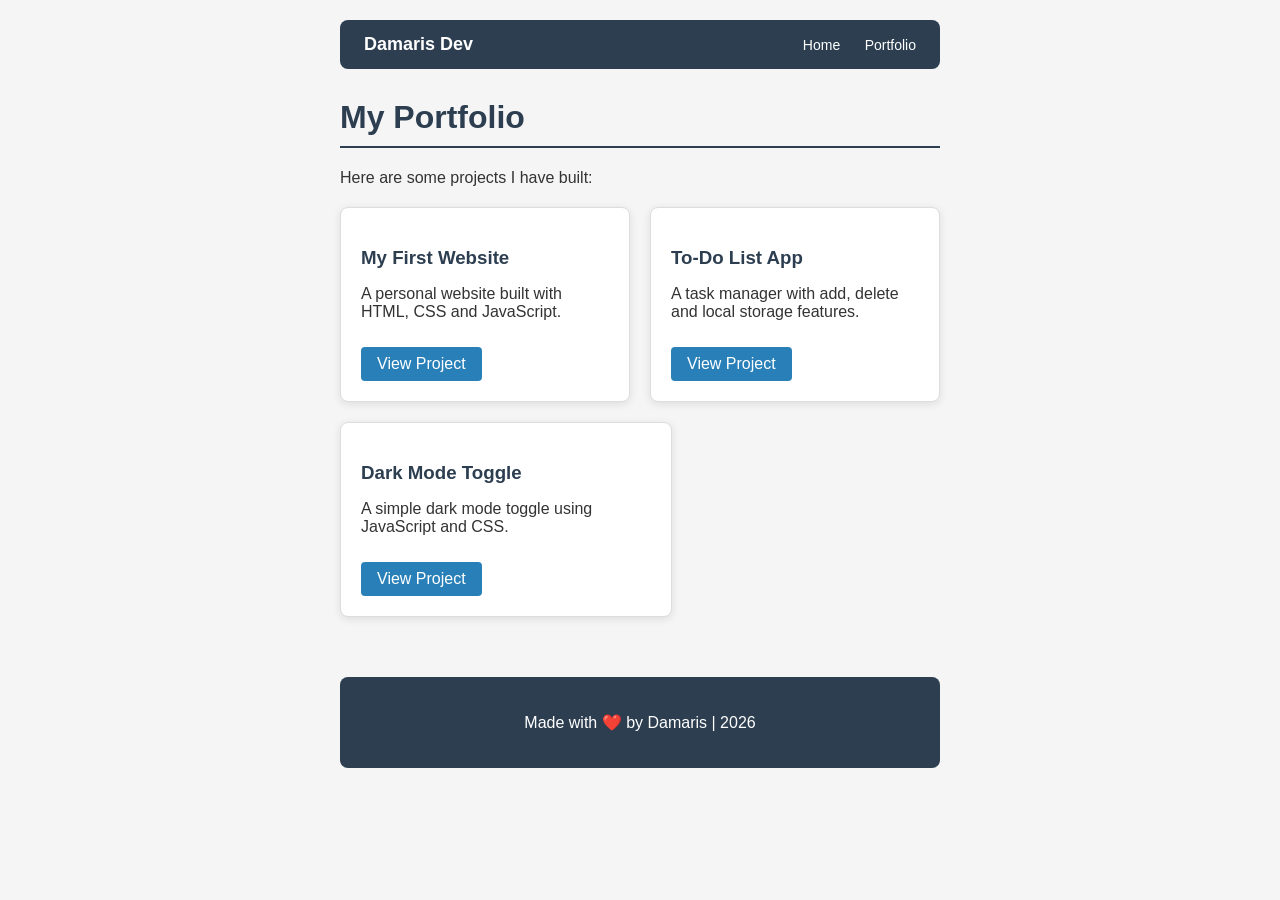
==== portfolio.html @ d2fa750f "Add files via upload" ====
<!DOCTYPE html>
<html>
  <head>
    <title>My Portfolio</title>
    <meta name="viewport" content="width=device-width, initial-scale=1.0">
    <link rel="stylesheet" href="style.css">
  </head>
  <body>

    <nav>
      <span class="logo">Damaris Dev</span>
      <div class="nav-links">
        <a href="index.html">Home</a>
        <a href="portfolio.html">Portfolio</a>
      </div>
    </nav>

    <h1>My Portfolio</h1>
    <p>Here are some projects I have built:</p>

    <div class="projects">

      <div class="project-card">
        <h3>My First Website</h3>
        <p>A personal website built with HTML, CSS and JavaScript.</p>
        <a href="index.html">View Project</a>
      </div>

      <div class="project-card">
        <h3>To-Do List App</h3>
        <p>A task manager with add, delete and local storage features.</p>
        <a href="index.html#todo">View Project</a>
      </div>

            <div class="project-card">
        <h3>Dark Mode Toggle</h3>
        <p>A simple dark mode toggle using JavaScript and CSS.</p>  
        <a href="index.html">View Project</a>               
            </div>

    </div>

    <footer>
      <p>Made with ❤️ by Damaris | 2026</p>
    </footer>

  </body>
</html>
---- style.css ----
body {
    font-family: Arial, sans-serif;
    max-width: 600px;
    background-color: #f5f5f5;
    margin: 0 auto;
    padding: 20px;
    color: #333333;
}

h1 {
    color: #2c3e50;
    border-bottom: 2px solid #2c3e50;
    padding-bottom: 10px;
    
}

h2 {
    color: #2980b9;

}

a {
    color: #e74c3c;    
}

li {
    margin-bottom: 6px;
}

.two-columns {
  display: flex;
  gap: 40px;
}

.two-columns div {
  flex: 1;
}

nav {
  display: flex;
  justify-content: space-between;
  align-items: center;
  background-color: #2c3e50;
  padding: 14px 24px;
  border-radius: 8px;
  margin-bottom: 30px;
}

.logo {
  color: #ffffff;
  font-weight: bold;
  font-size: 18px;
}

.nav-links a {
  color: #ffffff;
  text-decoration: none;
  margin-left: 20px;
  font-size: 14px;
}

.nav-links a:hover {
  color: #f39c12;
}

footer {
  text-align: center;
  margin-top: 60px;
  padding: 20px;
  background-color: #2c3e50;
  color: #ffffff;
  border-radius: 8px;
}

footer a {
  color: #f39c12;
  text-decoration: none;
}

@media (max-width: 600px) {

  body {
    padding: 10px;
  }

  nav {
    flex-direction: column;
    text-align: center;
    gap: 10px;
  }

  .nav-links a {
    margin-left: 10px;
    margin-right: 10px;
  }

  .two-columns {
    flex-direction: column;
  }

}

.projects {
  display: flex;
  gap: 20px;
  flex-wrap: wrap;
  margin-top: 20px;
}

.project-card {
  background-color: #ffffff;
  border: 1px solid #dddddd;
  border-radius: 8px;
  padding: 20px;
  flex: 1;
  min-width: 200px;
  box-shadow: 0 2px 8px rgba(0,0,0,0.1);
}

.project-card h3 {
  color: #2c3e50;
  margin-bottom: 8px;
}

.project-card a {
  display: inline-block;
  margin-top: 10px;
  background-color: #2980b9;
  color: #ffffff;
  padding: 8px 16px;
  border-radius: 4px;
  text-decoration: none;
}

.project-card a:hover {
  background-color: #2c3e50;
}

.project-card {
  transition: transform 0.3s ease;
}

.project-card:hover {
  transform: translateY(-5px);
}

.project-card {
  background-color: #ffffff;
  border: 1px solid #dddddd;
  border-radius: 8px;
  padding: 20px;
  flex: 1;
  min-width: 200px;
  max-width: calc(50% - 10px);
  box-shadow: 0 2px 8px rgba(0,0,0,0.1);
  transition: transform 0.3s ease;
}
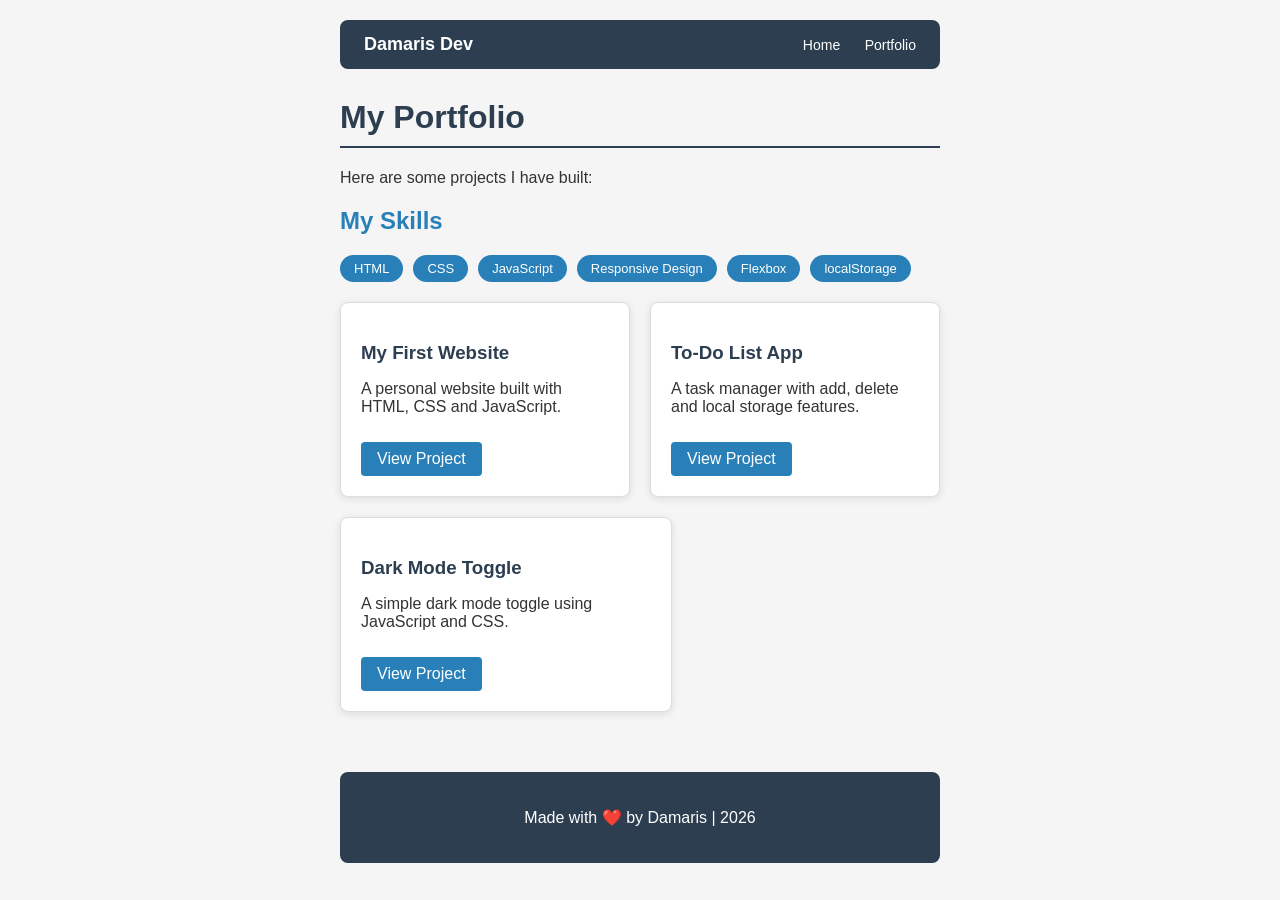
==== commit 0f049a8e: "Add files via upload" ====
--- a/portfolio.html
+++ b/portfolio.html
@@ -17,6 +17,10 @@
 
     <h1>My Portfolio</h1>
     <p>Here are some projects I have built:</p>
+
+    <h2>My Skills</h2>
+<div id="skillsList" class="skills-container"></div>
+
 
     <div class="projects">
 
@@ -43,6 +47,6 @@
     <footer>
       <p>Made with ❤️ by Damaris | 2026</p>
     </footer>
-
+<script src="portfolio.js"></script>
   </body>
 </html>
--- a/style.css
+++ b/style.css
@@ -155,3 +155,18 @@
   box-shadow: 0 2px 8px rgba(0,0,0,0.1);
   transition: transform 0.3s ease;
 }
+
+.skills-container {
+  display: flex;
+  flex-wrap: wrap;
+  gap: 10px;
+  margin: 16px 0;
+}
+
+.skill-badge {
+  background-color: #2980b9;
+  color: #ffffff;
+  padding: 6px 14px;
+  border-radius: 20px;
+  font-size: 13px;
+}
